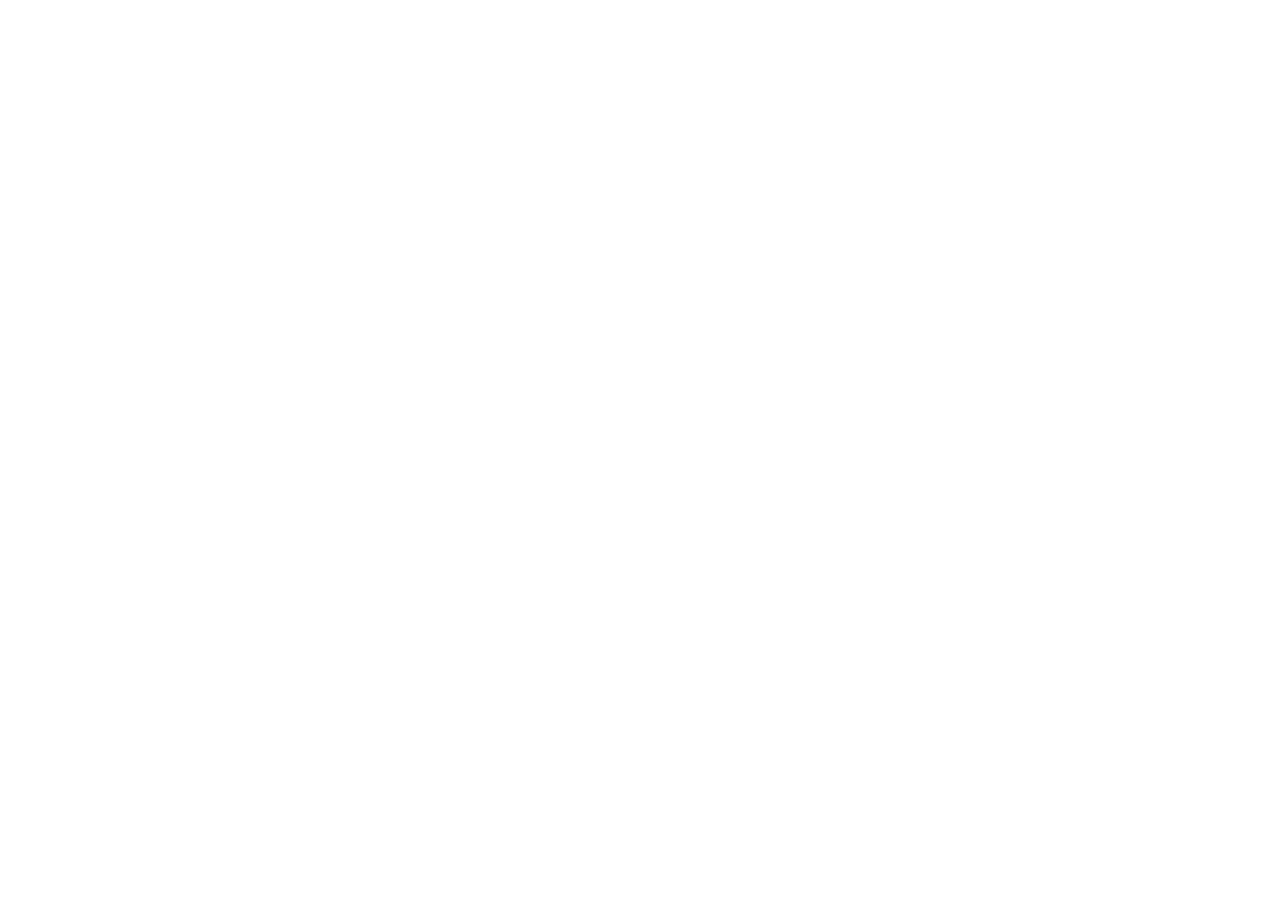
==== html/hobbies.html @ fd9f0c7d "8th commit" ====
<!DOCTYPE html>
<html>
<head>
	<title>Hobbies</title>
	<meta charset="UTF-8">
	<meta name="viewport" content="width=device-width, initial-scale=1.0">
	<!-- CSS 링크 -->
	<!-- JavaScript 링크 -->
</head>
<body>
	<header>
		<!-- 상단바, 로고 등 -->
	</header>
	<nav>
		<!-- 메뉴 등 -->
	</nav>
	<main>
		<!-- 본문 내용 -->
	</main>
	<footer>
		<!-- 하단바, 저작권 정보 등 -->
	</footer>
</body>
</html>
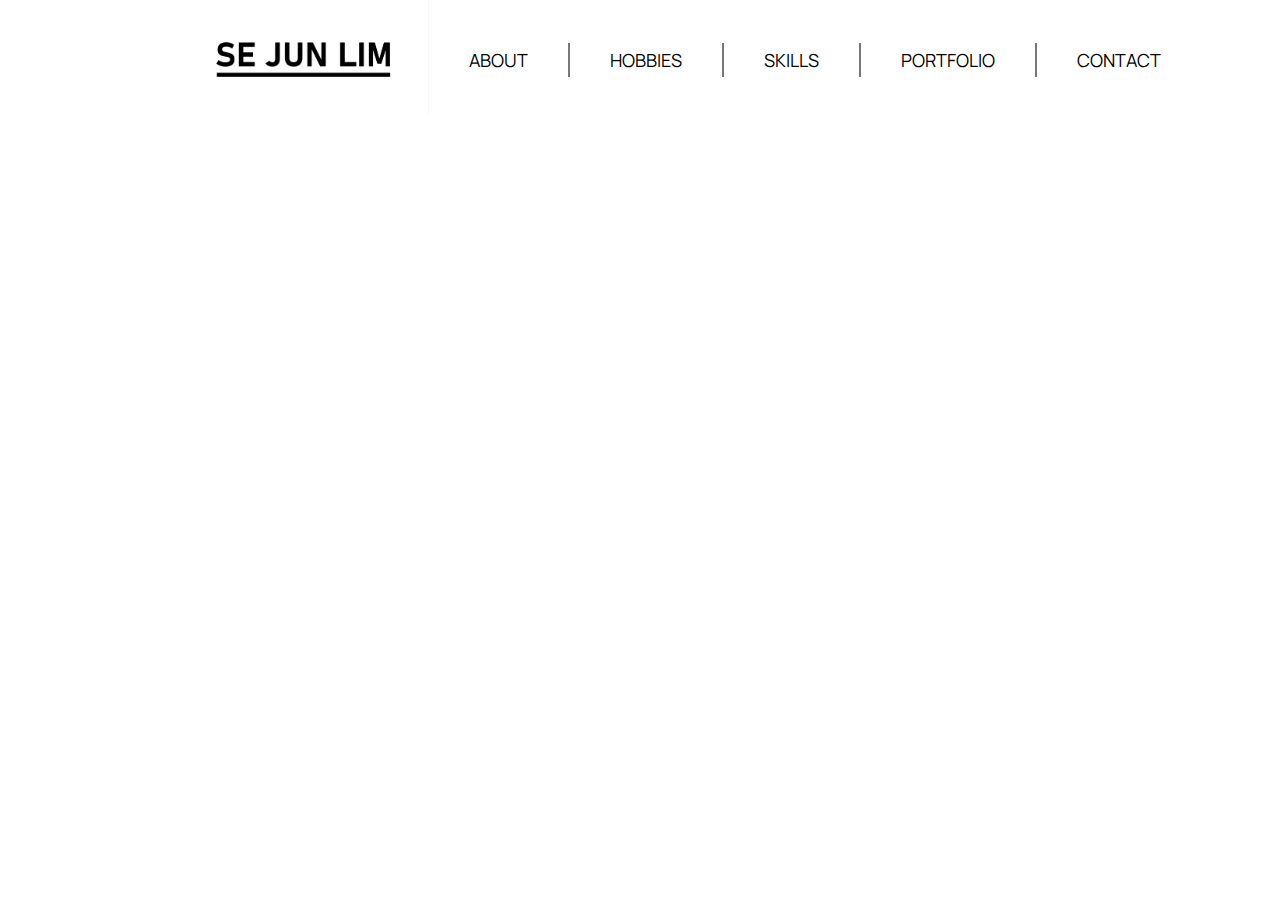
==== commit b8acba21: "9th commit" ====
--- a/html/hobbies.html
+++ b/html/hobbies.html
@@ -5,11 +5,26 @@
 	<meta charset="UTF-8">
 	<meta name="viewport" content="width=device-width, initial-scale=1.0">
 	<!-- CSS 링크 -->
+	<link href="../css/main.css" rel="stylesheet">
+	<link rel="preconnect" href="https://fonts.googleapis.com">
+	<link rel="preconnect" href="https://fonts.gstatic.com" crossorigin>
+	<link href="https://fonts.googleapis.com/css2?family=Manrope:wght@500&display=swap" rel="stylesheet">
 	<!-- JavaScript 링크 -->
 </head>
 <body>
-	<header>
-		<!-- 상단바, 로고 등 -->
+	<header class="header">
+		<div class="logo">
+			<a href="MyHome.html"><img src="../img_srcs/logo.png" alt="My Logo"></a>
+		</div>
+		<nav class="menu-bar">
+			<ul>
+				<li><button class="english" onclick="location.href='about.html'">ABOUT</button>
+				<li><button class="english" onclick="location.href='hobbies.html'">HOBBIES</button>
+				<li><button class="english" onclick="location.href='skills.html'">SKILLS</button>
+				<li><button class="english" onclick="location.href='portfolio.html'">PORTFOLIO</button>
+				<li><button class="english" onclick="location.href='MyHome.html#contact'">CONTACT</button>
+			</ul>
+		</nav>
 	</header>
 	<nav>
 		<!-- 메뉴 등 -->
--- a/css/main.css
+++ b/css/main.css
@@ -0,0 +1,159 @@
+html {
+  height: 100%;
+}
+
+body {
+  margin: 0;
+  padding: 0;
+  width: 72%;
+  height: 100%;
+  margin: 0 auto;
+}
+
+.english {
+  font-family: 'Manrope', sans-serif;
+}
+
+.header {
+  display: flex;
+  align-items: center;
+  justify-content: space-between;
+}
+
+.logo {
+  align-items: center;
+}
+
+.logo img{
+  width: 250px;
+  height: auto;
+}
+
+.menu-bar {
+  flex: 1;
+  height: 40px;
+  display: flex;
+  justify-content: space-evenly;
+  align-items: center;
+}
+
+.menu-bar ul {
+  width: 100%;
+  padding-left: 0px;
+  list-style: none;
+  display: flex;
+}
+
+.menu-bar ul li {
+  flex: 1;
+  border-left: 2px solid #777;
+  position: relative;
+}
+
+.menu-bar ul li:hover {
+  transition: all 0.4s;
+  background-color: #000;
+}
+
+.menu-bar ul li:first-child {
+  border-left: none;
+}
+
+.menu-bar ul li button {
+  background-color: transparent;
+  margin: auto;
+  padding: 5px 40px;
+  border: none;
+  font-size: 18px;
+  cursor: pointer;
+  transition: all 0.4s;
+  display: block;
+}
+
+.menu-bar ul li button:hover {
+  /* 버튼에 마우스를 올렸을 때의 스타일 */
+  color: #FFF;
+}
+
+.banner {
+  height: 65%;
+  text-align: center;
+}
+
+.banner .btn {
+  background-color: #ffff;
+  cursor: pointer;
+}
+
+.banner .btn img {
+  margin: 0 15px;
+  padding-top: 3px;
+  height: 15px;
+}
+
+.slider {
+  border: 2px solid #000;
+  background-color: #fff;
+  overflow: hidden;
+  height: 90%;
+  text-align: center;
+  margin-bottom: 4px;
+}
+
+.slider img {
+  width: 100%;
+  height: 100%;
+  display: none;
+}
+
+.slider img:first-child {
+  display: inline-block;
+}
+
+.layer {
+  display: flex;
+}
+
+.block {
+  border-bottom: 2px solid #000;
+  flex: 1;
+}
+
+.block div {
+  display: flex;
+}
+
+.block h2 {
+  margin-top: 20px;
+  margin-bottom: 5px;
+}
+
+.block a {
+  padding-right: 30px;
+  font-size: 5px;
+  color: #000;
+  text-decoration: none;
+  align-self: center;
+  text-align: end;
+  flex: 1;
+}
+
+.block p {
+  margin-bottom: 30px;
+}
+
+#contact ul {
+  padding-left: 20px;
+}
+
+#contact li{
+  margin: 20px 0;
+}
+
+#contact a img {
+  height: 20px;
+}
+
+footer {
+  height: 20%;
+}
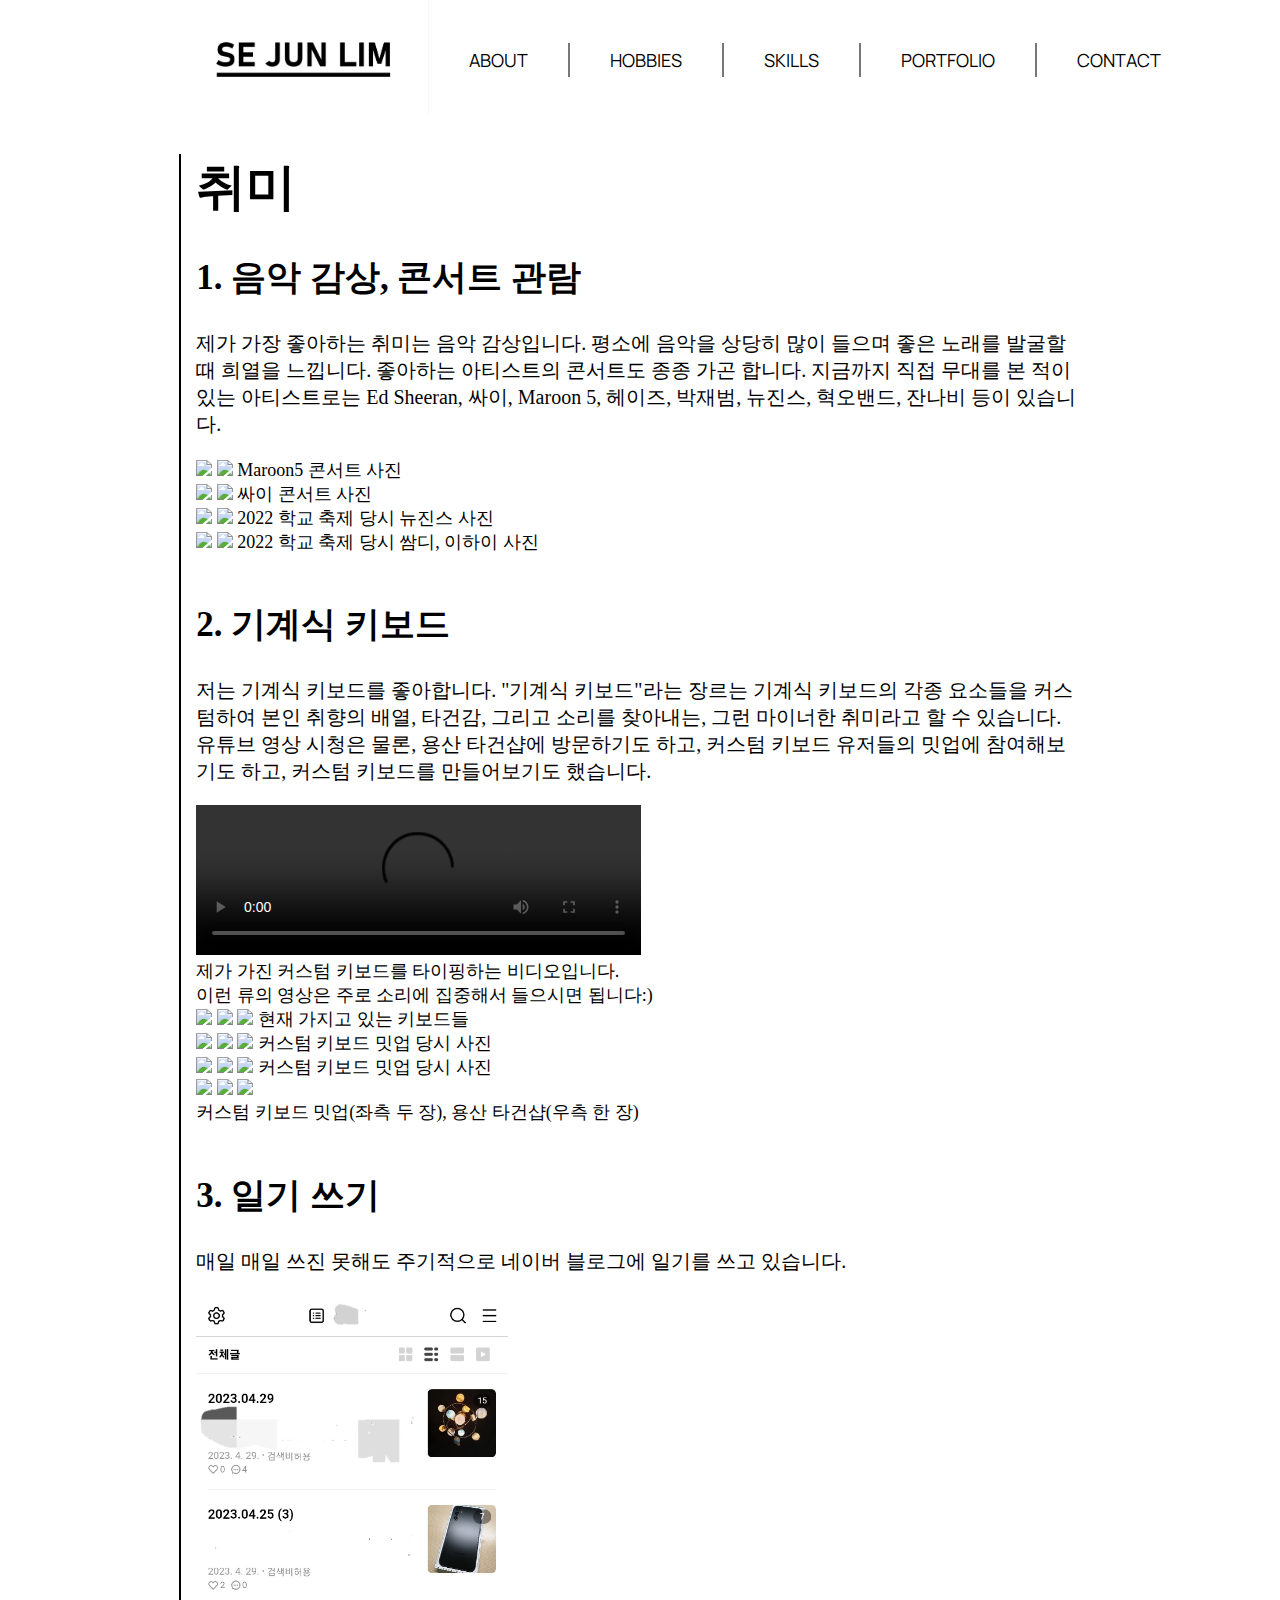
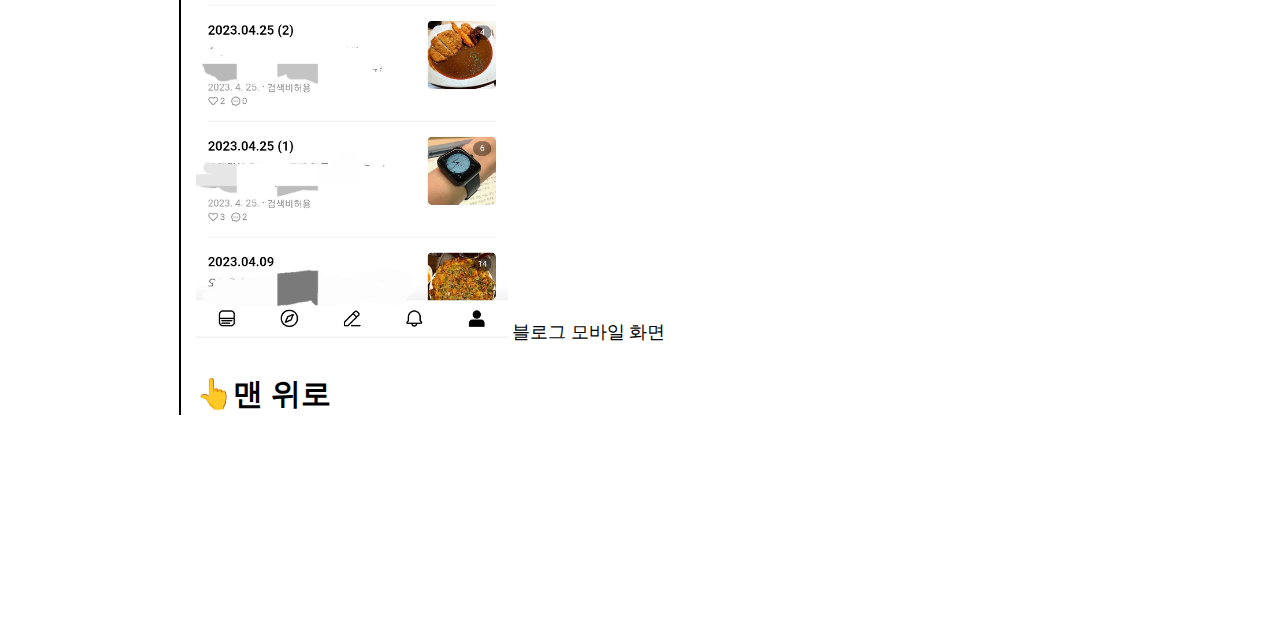
==== commit 12703dbe: "11th commit" ====
--- a/html/hobbies.html
+++ b/html/hobbies.html
@@ -6,6 +6,8 @@
 	<meta name="viewport" content="width=device-width, initial-scale=1.0">
 	<!-- CSS 링크 -->
 	<link href="../css/main.css" rel="stylesheet">
+	<link href="../css/sub.css" rel="stylesheet">
+	<link href="../css/hobbies.css" rel="stylesheet">
 	<link rel="preconnect" href="https://fonts.googleapis.com">
 	<link rel="preconnect" href="https://fonts.gstatic.com" crossorigin>
 	<link href="https://fonts.googleapis.com/css2?family=Manrope:wght@500&display=swap" rel="stylesheet">
@@ -26,11 +28,81 @@
 			</ul>
 		</nav>
 	</header>
-	<nav>
-		<!-- 메뉴 등 -->
-	</nav>
 	<main>
-		<!-- 본문 내용 -->
+		<h1 id="top">취미</h1>
+		<h2>1. 음악 감상, 콘서트 관람</h2>
+		<p>
+		제가 가장 좋아하는 취미는 음악 감상입니다. 평소에 음악을 상당히 많이 들으며 좋은 노래를 발굴할 때 희열을 느낍니다. 좋아하는 아티스트의 콘서트도 종종 가곤 합니다. 지금까지 직접 무대를 본 적이 있는 아티스트로는 Ed Sheeran, 싸이, Maroon 5, 헤이즈, 박재범, 뉴진스, 혁오밴드, 잔나비 등이 있습니다.
+		</p>
+		<div class="concert_img">
+			<img src="../img_srcs/maroon5-1.jpg">
+			<img src="../img_srcs/maroon5-2.jpg">
+			Maroon5 콘서트 사진
+		</div>
+		<div class="concert_img">
+			<img src="../img_srcs/psy-1.jpg">
+			<img src="../img_srcs/psy-2.jpg">
+			싸이 콘서트 사진
+		</div>
+		<div class="concert_img">
+			<img src="../img_srcs/newjeans-1.jpg">
+			<img src="../img_srcs/newjeans-2.jpg">
+			2022 학교 축제 당시 뉴진스 사진
+		</div>
+		<div class="concert_img">
+			<img src="../img_srcs/simond.jpg">
+			<img src="../img_srcs/leehi.jpg">
+			2022 학교 축제 당시 쌈디, 이하이 사진
+		</div>
+		<br>
+		<h2>2. 기계식 키보드</h2>
+		<p>
+			저는 기계식 키보드를 좋아합니다. "기계식 키보드"라는 장르는 기계식 키보드의 각종 요소들을 커스텀하여 본인 취향의 배열, 타건감, 그리고 소리를 찾아내는, 그런 마이너한 취미라고 할 수 있습니다.
+			유튜브 영상 시청은 물론, 용산 타건샵에 방문하기도 하고, 커스텀 키보드 유저들의 밋업에 참여해보기도 하고, 커스텀 키보드를 만들어보기도 했습니다.
+		</p>
+		<video width="50%" height=auto controls>
+			<source src="../img_srcs/typing.mp4" type="video/mp4">
+			Your browser does not support the video tag.
+		</video>
+		<div>
+			제가 가진 커스텀 키보드를 타이핑하는 비디오입니다.<br>
+			이런 류의 영상은 주로 소리에 집중해서 들으시면 됩니다:)
+		</div>
+		
+		<div class="keyboard_img">
+			<img src="../img_srcs/keyboard-1.jpg">
+			<img src="../img_srcs/keyboard-2.jpg">
+			<img src="../img_srcs/keyboard-4.jpg">
+			현재 가지고 있는 키보드들
+		</div>
+		<div class="keyboard_img">
+			<img src="../img_srcs/keyboard-5.jpg">
+			<img src="../img_srcs/keyboard-6.jpg">
+			<img src="../img_srcs/keyboard-7.jpg">
+			커스텀 키보드 밋업 당시 사진
+		</div>
+		<div class="keyboard_img">
+			<img src="../img_srcs/keyboard-8.jpg">
+			<img src="../img_srcs/keyboard-9.jpg">
+			<img src="../img_srcs/keyboard-10.jpg">
+			커스텀 키보드 밋업 당시 사진
+		</div>
+		<div class="keyboard_img">
+			<img src="../img_srcs/keyboard-11.jpg">
+			<img src="../img_srcs/keyboard-12.jpg">
+			<img src="../img_srcs/keyboard-13.jpg">
+			<br>커스텀 키보드 밋업(좌측 두 장), 용산 타건샵(우측 한 장)
+		</div>
+		<br>
+		<h2>3. 일기 쓰기</h2>
+		<p>
+			매일 매일 쓰진 못해도 주기적으로 네이버 블로그에 일기를 쓰고 있습니다.
+		</p>
+		<div class="diary_img">
+			<img src="../img_srcs/diary.jpg">
+			블로그 모바일 화면
+		</div>
+		<h2><a href="#top">👆맨 위로</a></h2>
 	</main>
 	<footer>
 		<!-- 하단바, 저작권 정보 등 -->
--- a/css/sub.css
+++ b/css/sub.css
@@ -0,0 +1,25 @@
+@font-face {
+    font-family: 'GangwonEdu_OTFBoldA';
+    src: url('https://cdn.jsdelivr.net/gh/projectnoonnu/noonfonts_2201-2@1.0/GangwonEdu_OTFBoldA.woff') format('woff');
+    font-weight: normal;
+    font-style: normal;
+}
+
+main {
+    font-family: 'GangwonEdu_OTFBoldA';
+    border-left: 2px solid #000;
+    padding-left: 15px;
+    padding-right: 15px;
+}
+
+h1 {
+    font-size: 50px;
+}
+
+h2 {
+    font-size: 35px;
+}
+
+h3 {
+    font-size: 28px;
+}--- a/css/hobbies.css
+++ b/css/hobbies.css
@@ -0,0 +1,25 @@
+p {
+    font-size: 20px;
+}
+
+main div {
+    font-size: 18px;
+}
+
+h2 a {
+    text-decoration: none;
+    color: black;
+    font-size: 30px;
+}
+
+.concert_img img{
+    width: 33%;
+}
+
+.keyboard_img img{
+    width: 25%;
+}
+
+.diary_img img{
+    width: 35%;
+}